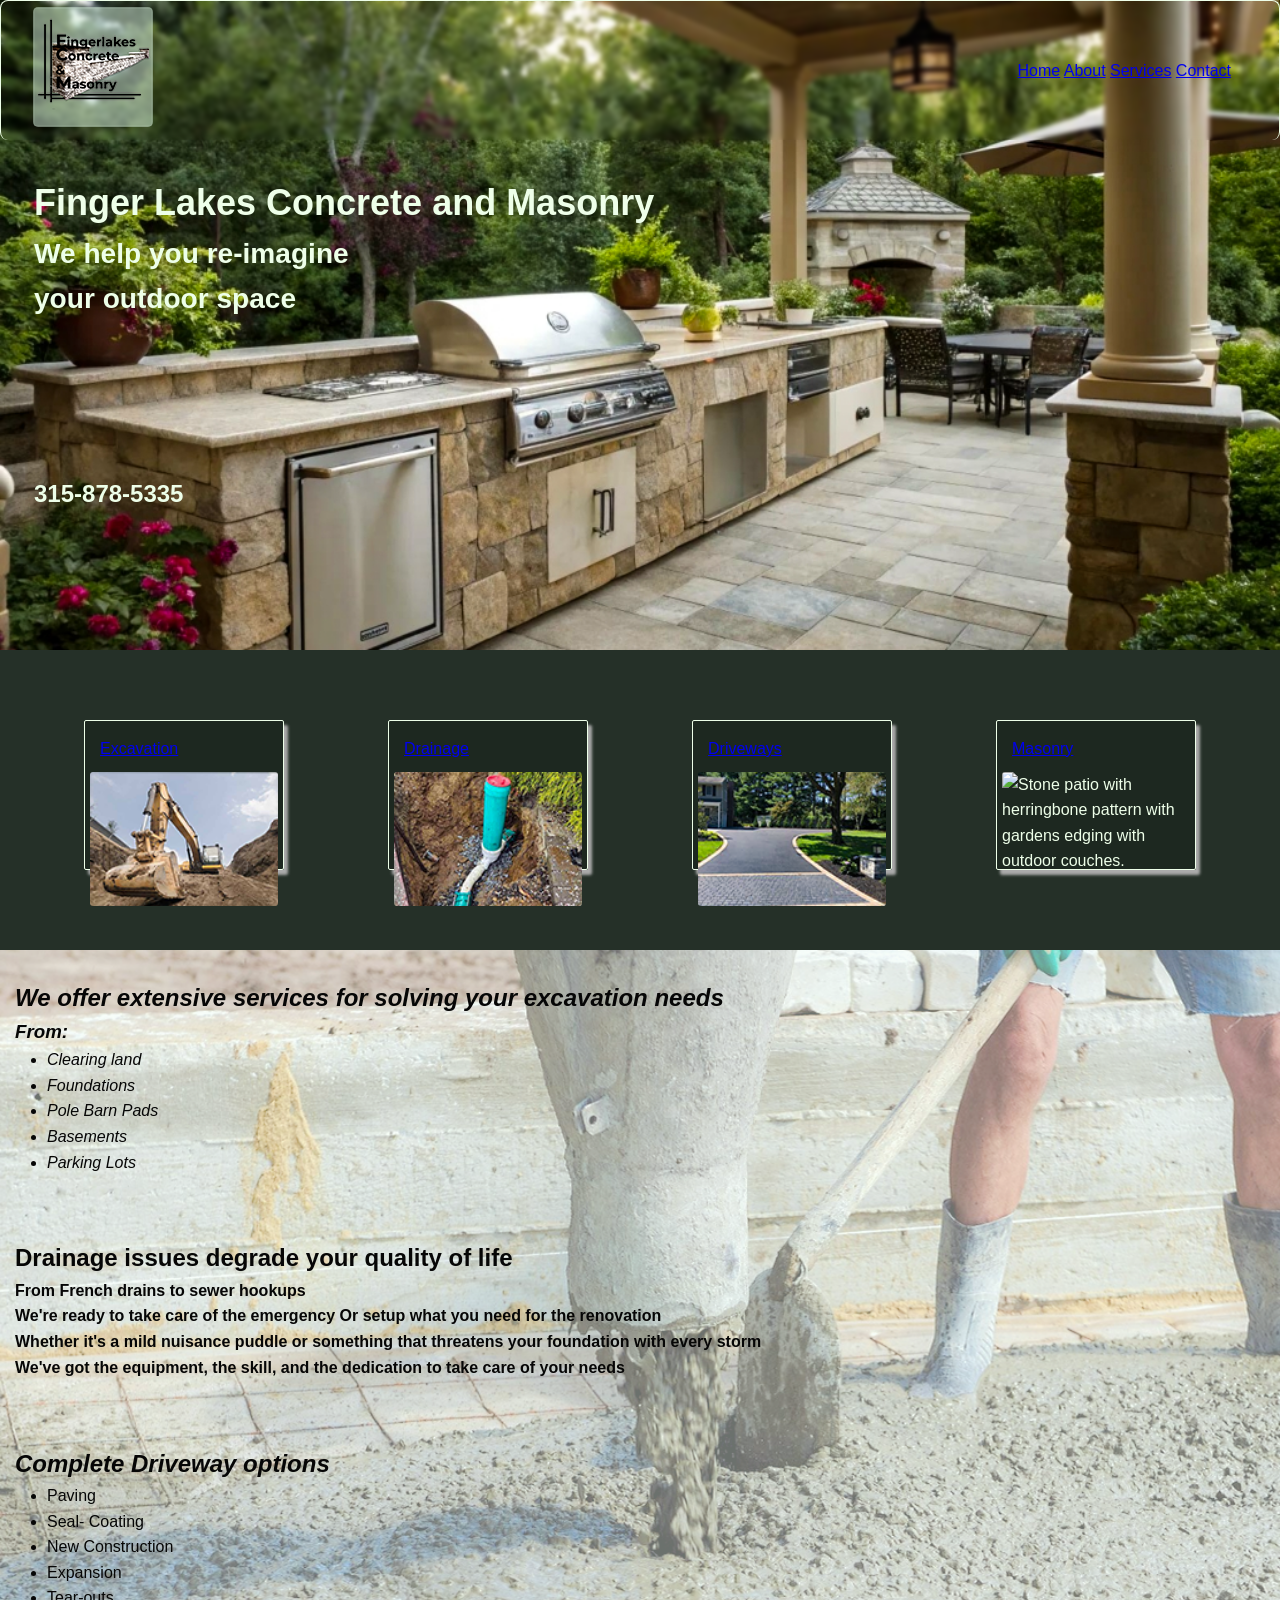
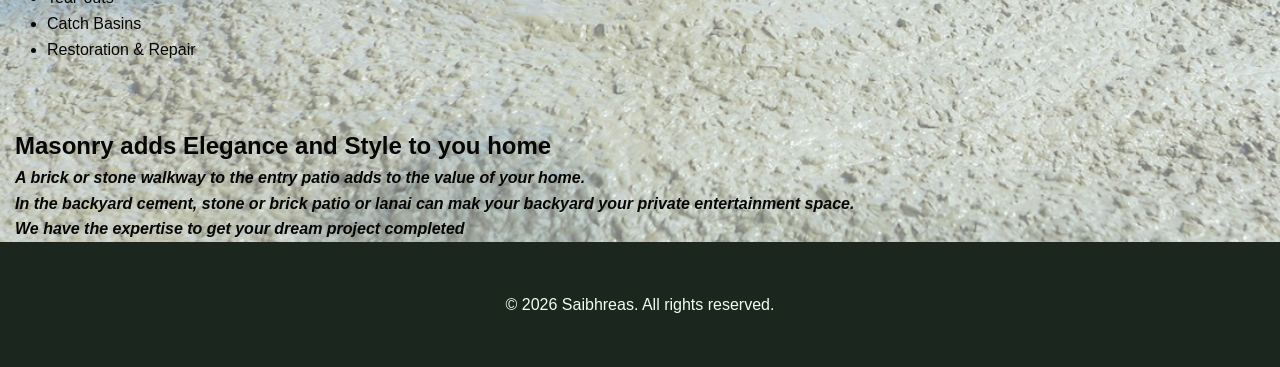
==== index.html @ 10416097 "cleaned up img folder hoping this cures missing masonry .png in mobile" ====
<!DOCTYPE html>
<html lang="en">
<head>
  <meta charset="UTF-8">
  <meta name="viewport" content="width=device-width, initial-scale=1.0">
  <link rel="stylesheet" href="assets/css/style.css">
  <title>Finger Lakes Concrete and Masonry: excavation and sewer hookup specialist </title>
</head>
<body>

  <main>
    
    <!-- Header section -->
    <header class="header-container">
      <div class="logo">
        <img src="./assets/img/SmWallLogo1GrnTrns1.png" alt="Finger Lakes Concrete & Masonry 315-878-5335">
      </div>
      <nav class="nav-menu">
        <a href="#">Home</a></li>
        <a href="#">About</a></li>
        <a href="#">Services</a></li>
        <a href="#">Contact</a></li>
      </nav>
    </header> 
    <!---- End Header -->
    <div class="salePitch"> 
      <h2>Finger Lakes Concrete and Masonry</h2>
      <h3>We help you re-imagine</h3>
      <h3>your outdoor space</h3>
      <br><br><br><br>
      <h4>315-878-5335</h4>
    </div>
  </main>

  <section class="services" >  
    <!-- Product   Cards -->
    <div class="products">
      <section class="card" >
        <header><a href="#excavation" class="scroll-link">Excavation</a></header>
        <img src="./assets/img/Excav2Card1.png" alt="Front end loader on a incline digging a driveway" />

      </section>
      <section class="card" >
        <header><a href="#drainage" class="scroll-link">Drainage</a></header>
        <img 
          src="./assets/img/DrainCleanout.png" alt="residential septic drain exposed for cleaning"
        />

      </section>
      <section class="card" >
        <header>
         <a href="#driveways"  class="scroll-link">Driveways</a>
        </header>
        <img
           src="./assets/img/drivway1.png"
           alt="Long residential driveway with stone entrance followed by blacktop as it approaches the house with cement edging."
        />

      </section>
      <section class="card" >
        <header><a href="#masonry" class="scroll-link">Masonry</a></header>
        <img
          src="./assets/img/masonry1.png"
          alt="Stone patio with herringbone pattern with gardens edging with outdoor couches."
        />
   
      </section>
    </div>
      <!-- Sidebar 
      <aside>
        <h4>Call </h4>
        <h4>315-555-1212</h4>
        <h4>We'll Answer</h4>
      </aside> -->
  </section>

  <section class="second-hero"> 
    <div class="scnd-containers" id="excavation">
      <h2> <i>We offer extensive services for solving your excavation needs</i></h2>
      <h3><i>From:</i></h3>
      <ul>
        <li><i>Clearing land</i></li>
        <li><i>Foundations</i></li>
        <li><i>Pole Barn Pads</i></li>
        <li><i>Basements</i></li>
        <li><i>Parking Lots</i></li>
      </ul>
      <br>
    </div>

    <div class="scnd-containers" id="drainage">
      <h2> 
        Drainage issues degrade your quality of life
      </h2>
      <h4>
        From French drains to sewer hookups <br>
        We're ready to take care of the emergency
        Or setup what you need for the renovation<br>
        Whether it's a mild nuisance puddle or something that threatens your foundation with every storm<br>

        We've got the equipment, the skill, and the dedication to take care of your needs 
      </h4>
      <br>

    </div>

    <div class="scnd-containers" id="driveways">
      <h2> <i>Complete Driveway options</i> 
      </h2>
      <ul>
        <li>Paving</li>
        <li>Seal- Coating</li>
        <li>New Construction</li>
        <li>Expansion</li>
        <li>Tear-outs</li>
        <li>Catch Basins</li>
        <li> Restoration & Repair</li>
      </ul>
      <br>
    </div>

    <div class="scnd-containers" id="masonry">
      <h2>Masonry adds Elegance and Style to you home</h2>
      <h4><i>
       A brick or stone walkway to the entry patio adds to the value of your home.  <br>  
       In the backyard cement, stone or brick patio or lanai can mak your backyard your private entertainment space.
       <br>   
      We have the expertise to get your dream project completed
       </i></h4>
    </div>
   
  </section>
<a href="#" class=""back-to -top" aria-label="Scroll to top"></a>
  <footer>
    <p>&copy; 2026 Saibhreas. All rights reserved.</p>


  </footer>

  </body>
---- assets/css/style.css ----
:root {
  --color-primary: #789c94;
  --color-primary-dark: #3d4f4b;
  --color-primary-mid: #9bc9bf;
  --color-neutral-900: #aed8c3;
  --bg-glass: rgba(255, 255, 255, 0.75);
  --color-darktext: #070a09;

  --color-secondary-dark: #98a390 --bg-greenglass: rgba(81, 94, 77, 0.25);
  --bg-greenerglass: rgba(183, 189, 168, 0.9);
}

* {
  margin: 0;
  padding: 0;
  box-sizing: border-box;
}

body {
  background-color: rgba(24, 36, 27, 0.941);
  font-family: Montserat, Arial, sans-serif;
  line-height: 1.6;
  color: rgb(238, 255, 233);
}

.header-container {
  display: flex;
  flex: 1 1;
  justify-content: space-between;
  align-items: center;

  max-height: 140px;
  border-bottom: 2px solid #060606;
  /*
  box-shadow:
    0 8px 32px 0 rgba(0, 0, 0, 0.3),
    inset 0 1px 1px rgba(255, 255, 255, 0.8);  */
  padding: 1rem 2rem;

  border-radius: 8px;
  backdrop-filter: blur(2px);
  border: 1px solid;
  border-bottom: 0;
}

.logo {
  width: 120px;
  border-radius: 5px;
}
.logo img {
  width: 120px;
  height: auto;
  border-radius: 5px;
}
.nav-menu {
  max-width: 400px;
  justify-content: left;
  align-items: center;
  gap: 2rem;

  margin-right: 1rem;
}

/* Start of main  */
main {
  background-image: url("../img/brikbyard3.png");
  .img {
    opacity: 0.7;
    width: 100%;
  }
  background-size: cover;
  background-position: center;
  background-repeat: no-repeat;
}

.salePitch {
  flex: 1;
  margin: 10px;
  padding: 1.5rem;
  text-align: left;

  font-size: 1.5rem;
  height: 500px;
}
@media (max-width: 860px) {
  .salePitch h2,
  .salePitch h3,
  .salePitch br {
    font-size: 0.8em;
  }
}
@media (max-width: 400px) {
  .salePitch br {
    font-size: 0.1em;
  }
}
.services {
  width: 100%;

  flex: 5;
  padding: 10px;
  margin-bottom: 20px;
  display: flex;
  flex-wrap: wrap;
  justify-content: space-evenly;
  align-items: flex-start;
}
.products {
  padding: 10px;
}
aside {
  flex: 1;
  max-width: 100px;
  background-color: rgba(24, 36, 27, 0.5);
  padding-right: 15px;
  text-align: left;
}
.second-hero {
  color: rgb(6, 6, 6);
  max-width: 100%;
  min-height: 400px;

  display: flex;
  flex-direction: row;
  flex-wrap: wrap; /*allows children to wrap to next line*/
  gap: 10px;

  padding-left: 15px;
  text-align: left;

  background-image: url("../img/CementPouring1.png");
  background-position: center;

  background-size: cover;
  background-repeat: no-repeat;
  height: auto;
}

.scnd-containers {
  flex: 0 0 100%;

  flex-direction: row;
  flex-wrap: wrap;
  margin-top: 1.8rem;
  margin: ;argin-left:1.8rem;
  ul {
    padding-left: 2rem;
  }
  @media (max-width: 768px) {
    .second-hero {
      flex-direction: column;
    }
  }
  #excavation,
  #drainage,
  #driveways,
  #masonry {
    margin-top: 1.5 rem;
    padding-left: 4rem;
    width: 10%;
    display: left;
    align-items: center;
  }
 
}


footer {
  width: 100%;
  bottom: 0;
  padding: 50px;
  text-align: center;
  background-color: rgba(24, 36, 27, 0.7);

  margin-top: auto;
}

.products {
  flex: 5;

  padding: 10px;
  display: flex;
  flex-wrap: wrap;
  justify-content: space-evenly;
  align-items: flex-start;
}

/* Added rotation, box-shadow, */
.card {
  max-width: 200px;
  max-height: 150px;
  background-color: rgba(24, 36, 27, 0.6);
  border-style: solid;
  border-width: 1px;
  border-radius: 2px;
  padding: 5px;
  flex: 0 0.5 200px;
transition: transform 0.2s ease, box-shadow 0.2s ease;
  box-shadow: 4px 5px 3px #aaaaaa;
  margin: 40px;
}

/* Added border-radius to match the card */
.card header {
  border-radius: 15px 15px 0px 0px;
  padding: 10px;
}
.card:hover{
  transform:translateX(-8px);
}

.card p {
  text-align: center;
}

.card img {
  width: 100%;
  border-radius: 3px;
}

@media screen and (max-width: 768px) {
  main,
  nav {
    flex-direction: column;
  }
}
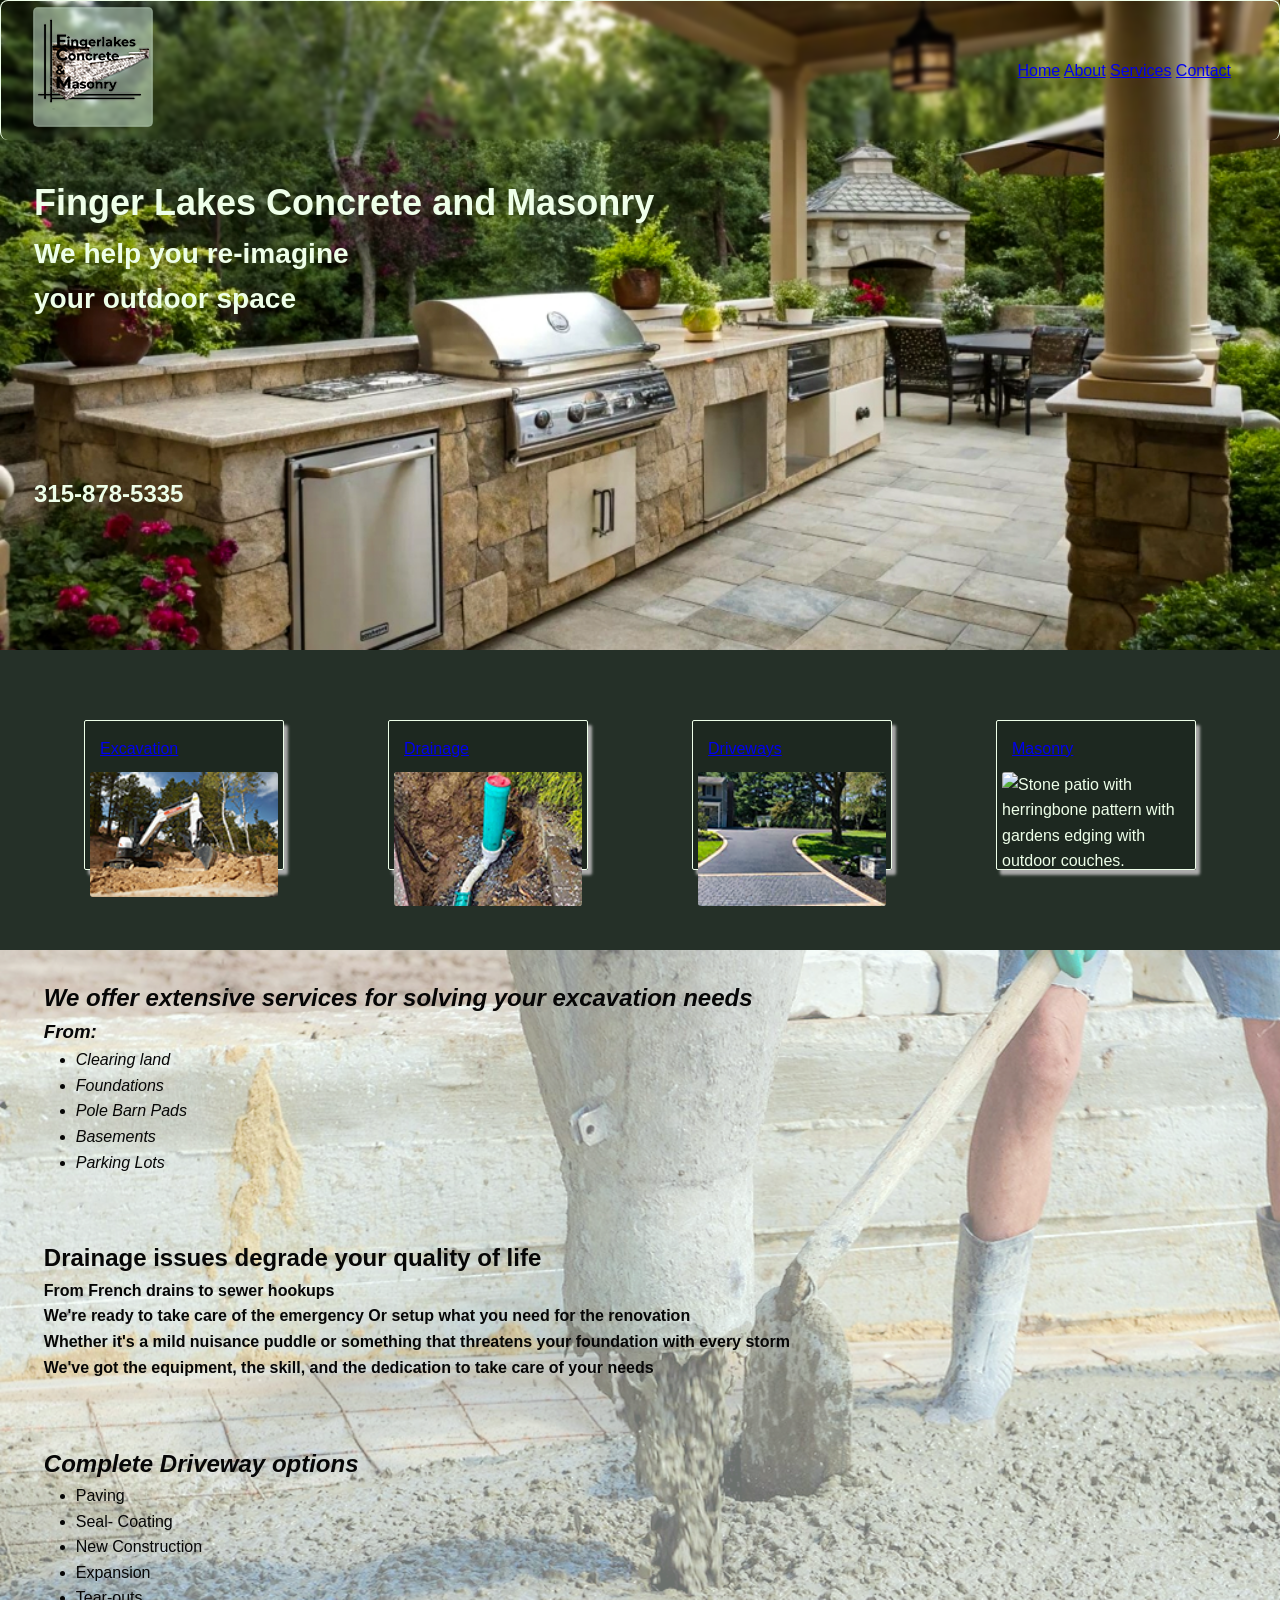
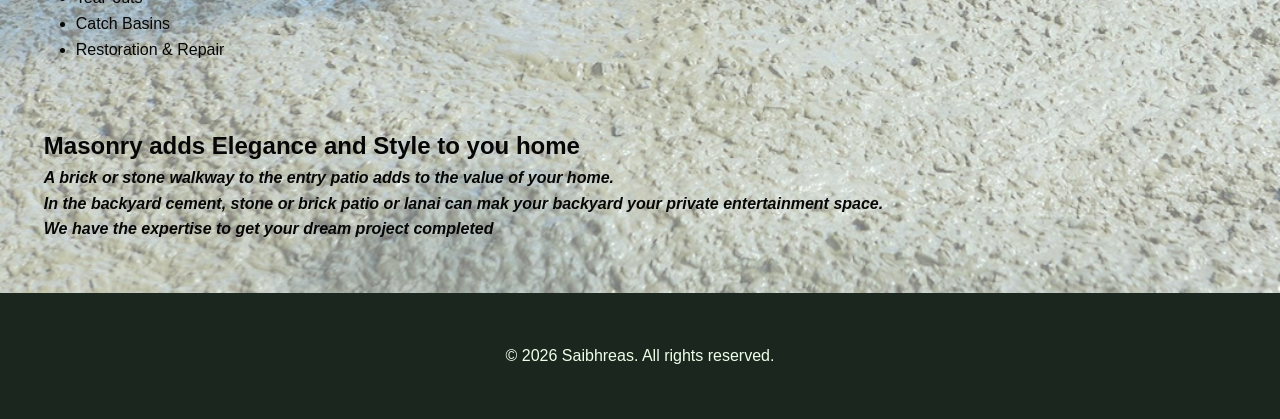
==== commit 78c70b04: "pictue change" ====
--- a/index.html
+++ b/index.html
@@ -37,7 +37,7 @@
     <div class="products">
       <section class="card" >
         <header><a href="#excavation" class="scroll-link">Excavation</a></header>
-        <img src="./assets/img/Excav2Card1.png" alt="Front end loader on a incline digging a driveway" />
+        <img src="./assets/img/ExcavBob2.png" alt="Front end loader on a incline digging a driveway" />
 
       </section>
       <section class="card" >
@@ -126,7 +126,7 @@
        In the backyard cement, stone or brick patio or lanai can mak your backyard your private entertainment space.
        <br>   
       We have the expertise to get your dream project completed
-       </i></h4>
+       </i></h4><br><br>
     </div>
    
   </section>
--- a/assets/css/style.css
+++ b/assets/css/style.css
@@ -142,7 +142,7 @@
   flex-direction: row;
   flex-wrap: wrap;
   margin-top: 1.8rem;
-  margin: ;argin-left:1.8rem;
+  margin-left:1.8rem;
   ul {
     padding-left: 2rem;
   }
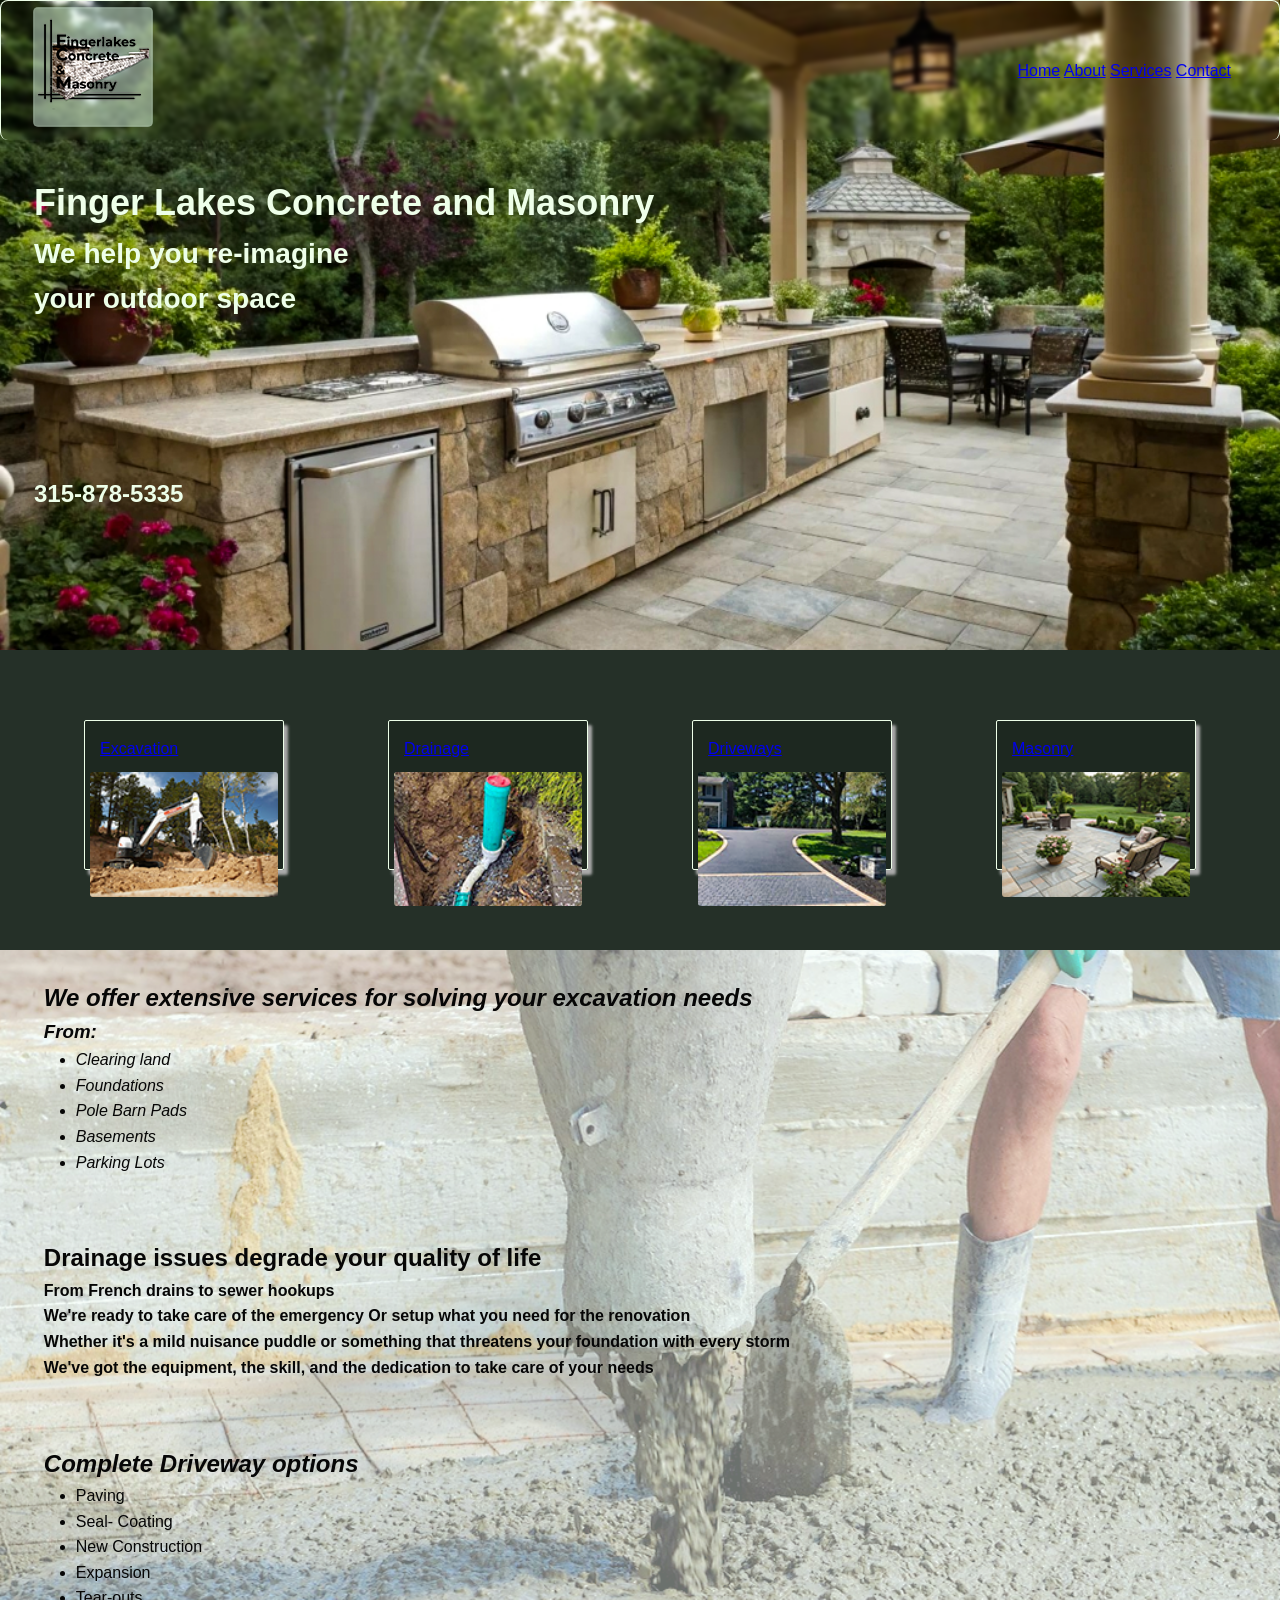
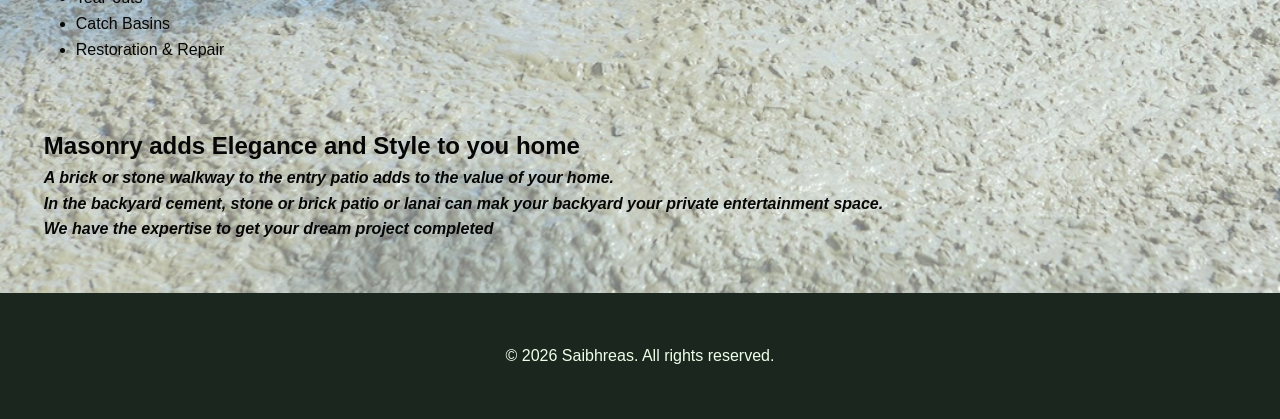
==== commit 158ca0a7: "images" ====
--- a/index.html
+++ b/index.html
@@ -60,7 +60,7 @@
       <section class="card" >
         <header><a href="#masonry" class="scroll-link">Masonry</a></header>
         <img
-          src="./assets/img/masonry1.png"
+          src="./assets/img/Masonry1.png"
           alt="Stone patio with herringbone pattern with gardens edging with outdoor couches."
         />
    
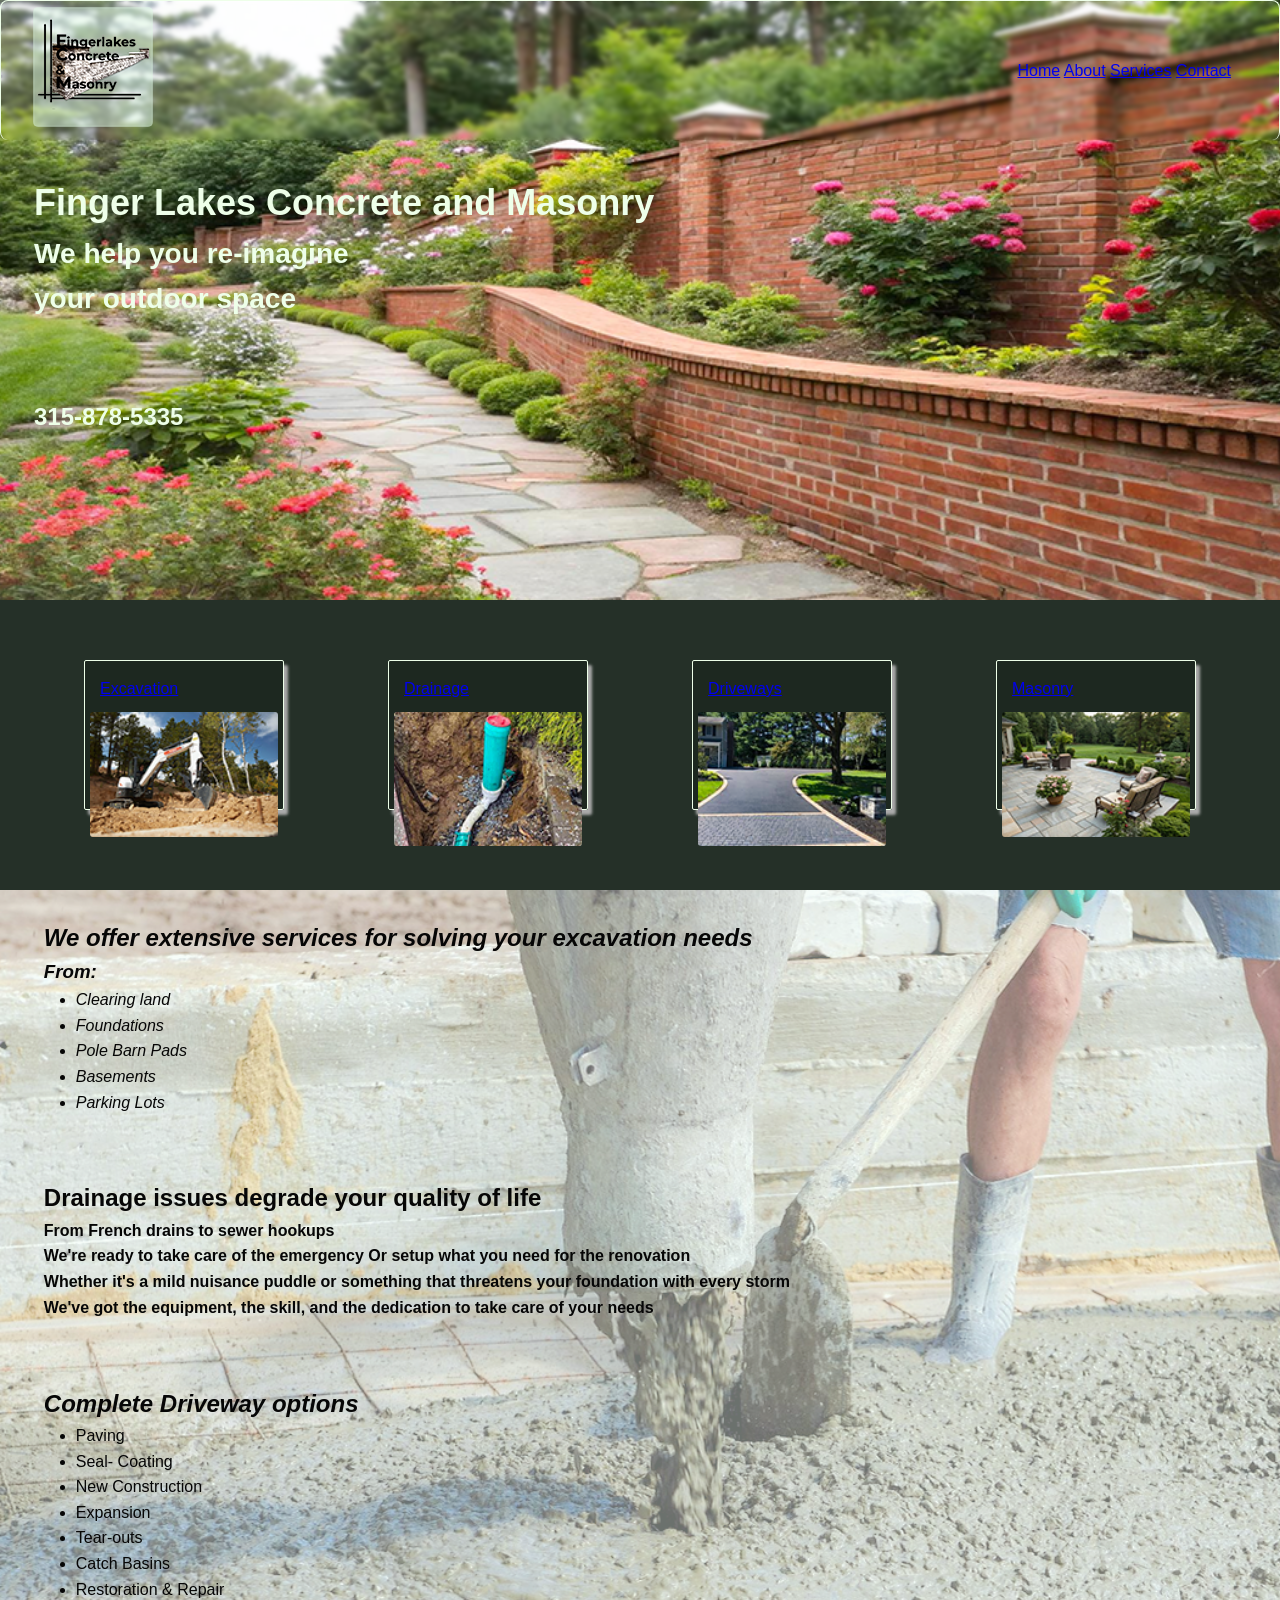
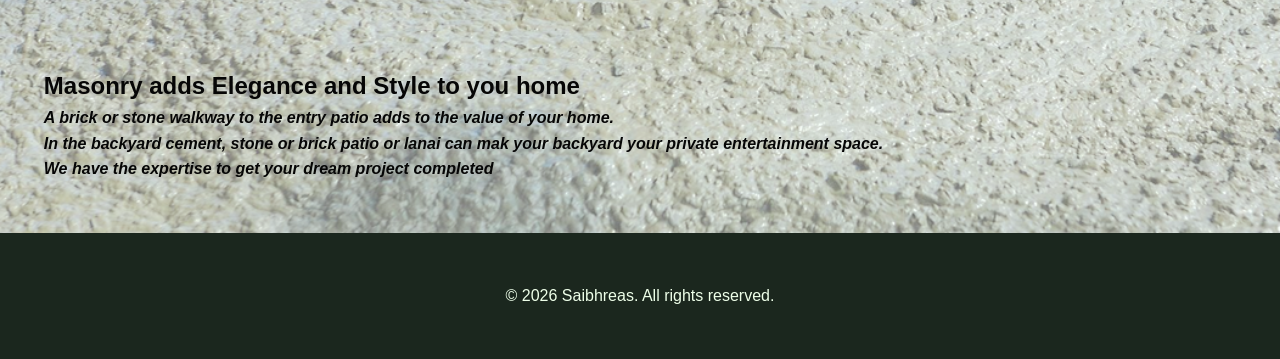
==== commit e903653b: "added about w/ new header image, brick walkway" ====
--- a/index.html
+++ b/index.html
@@ -16,8 +16,8 @@
         <img src="./assets/img/SmWallLogo1GrnTrns1.png" alt="Finger Lakes Concrete & Masonry 315-878-5335">
       </div>
       <nav class="nav-menu">
-        <a href="#">Home</a></li>
-        <a href="#">About</a></li>
+        <a href="./index.html">Home</a></li>
+        <a href="./assets/about.html">About</a></li>
         <a href="#">Services</a></li>
         <a href="#">Contact</a></li>
       </nav>
@@ -27,7 +27,7 @@
       <h2>Finger Lakes Concrete and Masonry</h2>
       <h3>We help you re-imagine</h3>
       <h3>your outdoor space</h3>
-      <br><br><br><br>
+      <br><br>
       <h4>315-878-5335</h4>
     </div>
   </main>
--- a/assets/css/style.css
+++ b/assets/css/style.css
@@ -63,7 +63,7 @@
 
 /* Start of main  */
 main {
-  background-image: url("../img/brikbyard3.png");
+  background-image: url("../img/NewNav2400.png");
   .img {
     opacity: 0.7;
     width: 100%;
@@ -71,6 +71,7 @@
   background-size: cover;
   background-position: center;
   background-repeat: no-repeat;
+  max-height: 600px;
 }
 
 .salePitch {
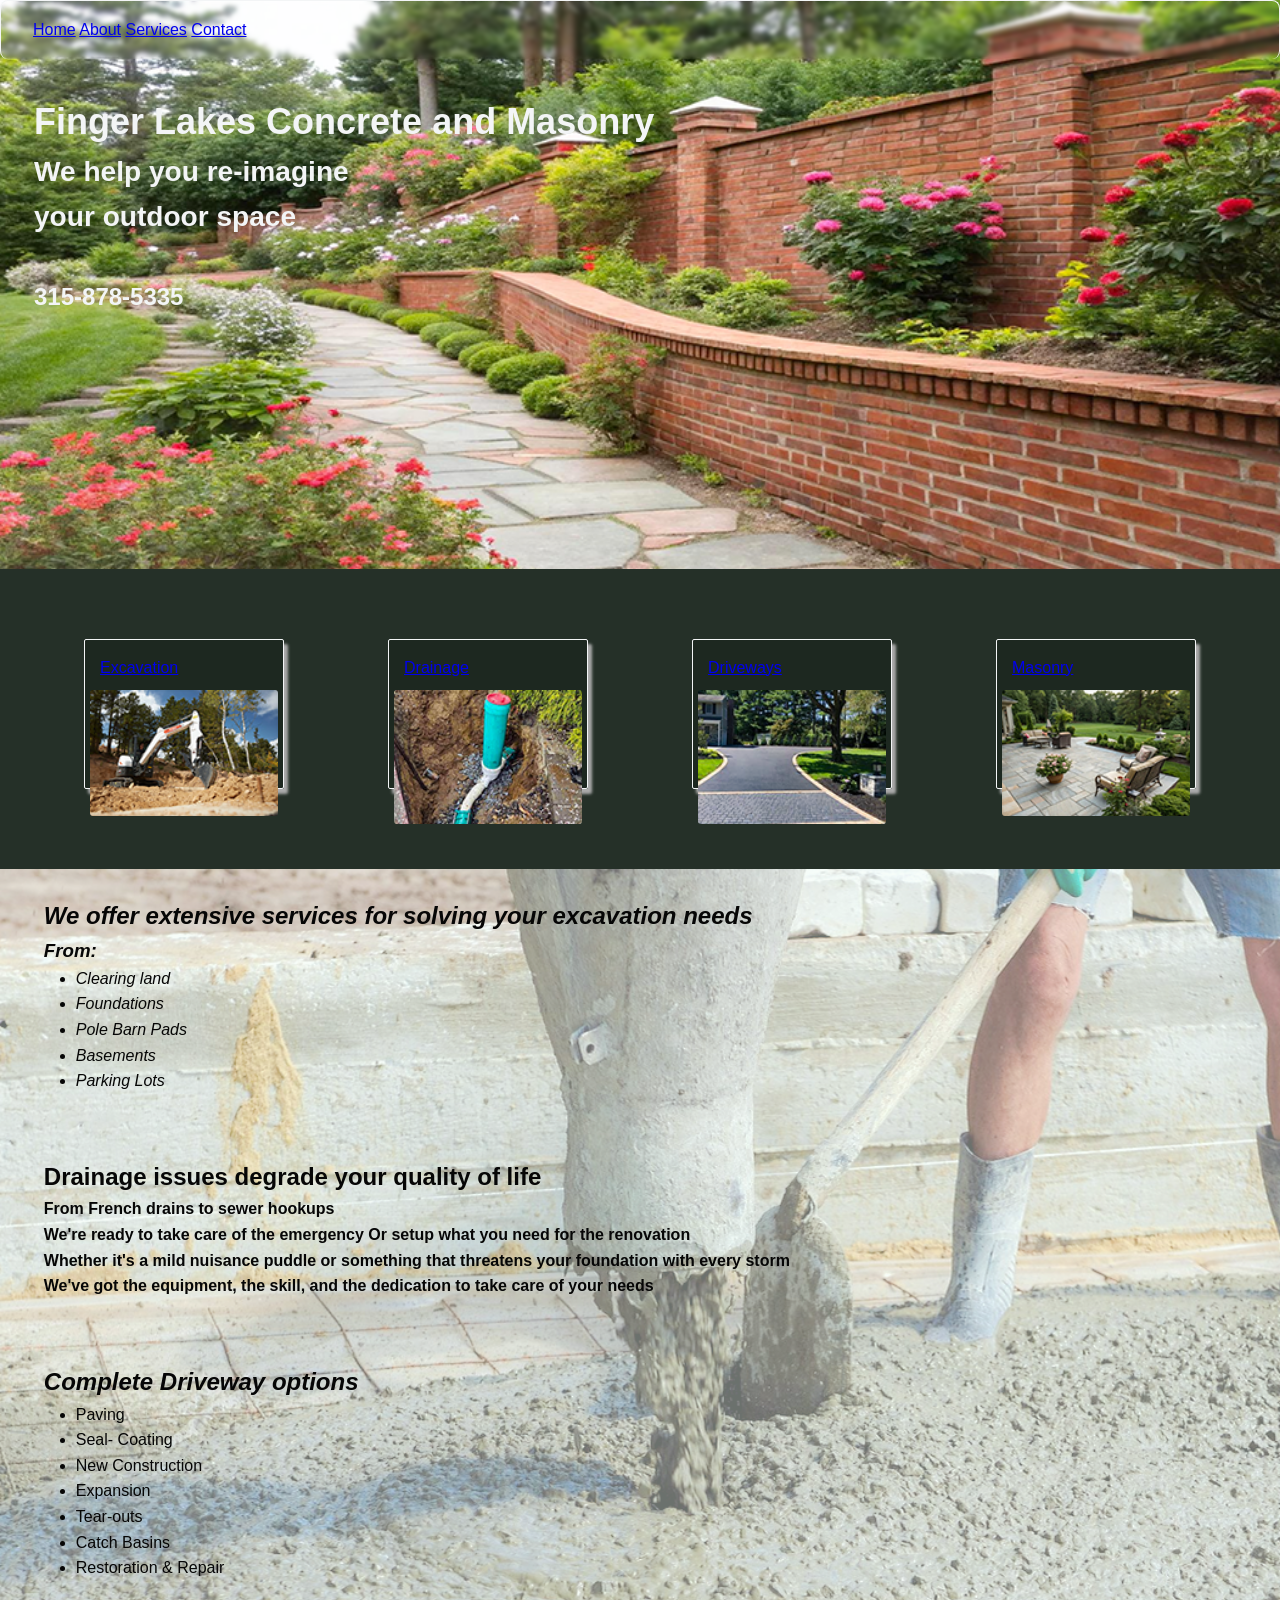
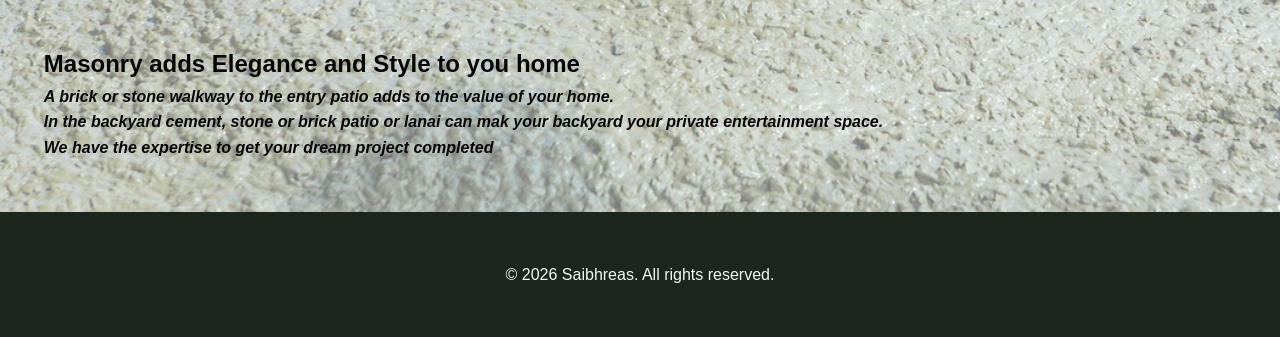
==== commit 8cf6eb4b: "images &logo changes" ====
--- a/index.html
+++ b/index.html
@@ -12,9 +12,9 @@
     
     <!-- Header section -->
     <header class="header-container">
-      <div class="logo">
-        <img src="./assets/img/SmWallLogo1GrnTrns1.png" alt="Finger Lakes Concrete & Masonry 315-878-5335">
-      </div>
+      <!--<div class="logo">
+        <img src="./assets/img/29SepLogoWhite!.png" alt="Finger Lakes Concrete & Masonry 315-878-5335">
+      </div>  -->
       <nav class="nav-menu">
         <a href="./index.html">Home</a></li>
         <a href="./assets/about.html">About</a></li>
@@ -27,7 +27,7 @@
       <h2>Finger Lakes Concrete and Masonry</h2>
       <h3>We help you re-imagine</h3>
       <h3>your outdoor space</h3>
-      <br><br>
+      <br>
       <h4>315-878-5335</h4>
     </div>
   </main>
--- a/assets/css/style.css
+++ b/assets/css/style.css
@@ -20,7 +20,8 @@
   background-color: rgba(24, 36, 27, 0.941);
   font-family: Montserat, Arial, sans-serif;
   line-height: 1.6;
-  color: rgb(238, 255, 233);
+  /*color: rgb(238, 255, 233);*/
+  color: #f3f5f6;
 }
 
 .header-container {
@@ -46,15 +47,17 @@
 .logo {
   width: 120px;
   border-radius: 5px;
-}
+
+}
+/*
 .logo img {
   width: 120px;
   height: auto;
   border-radius: 5px;
-}
+}*/
 .nav-menu {
   max-width: 400px;
-  justify-content: left;
+  justify-content: right;
   align-items: center;
   gap: 2rem;
 
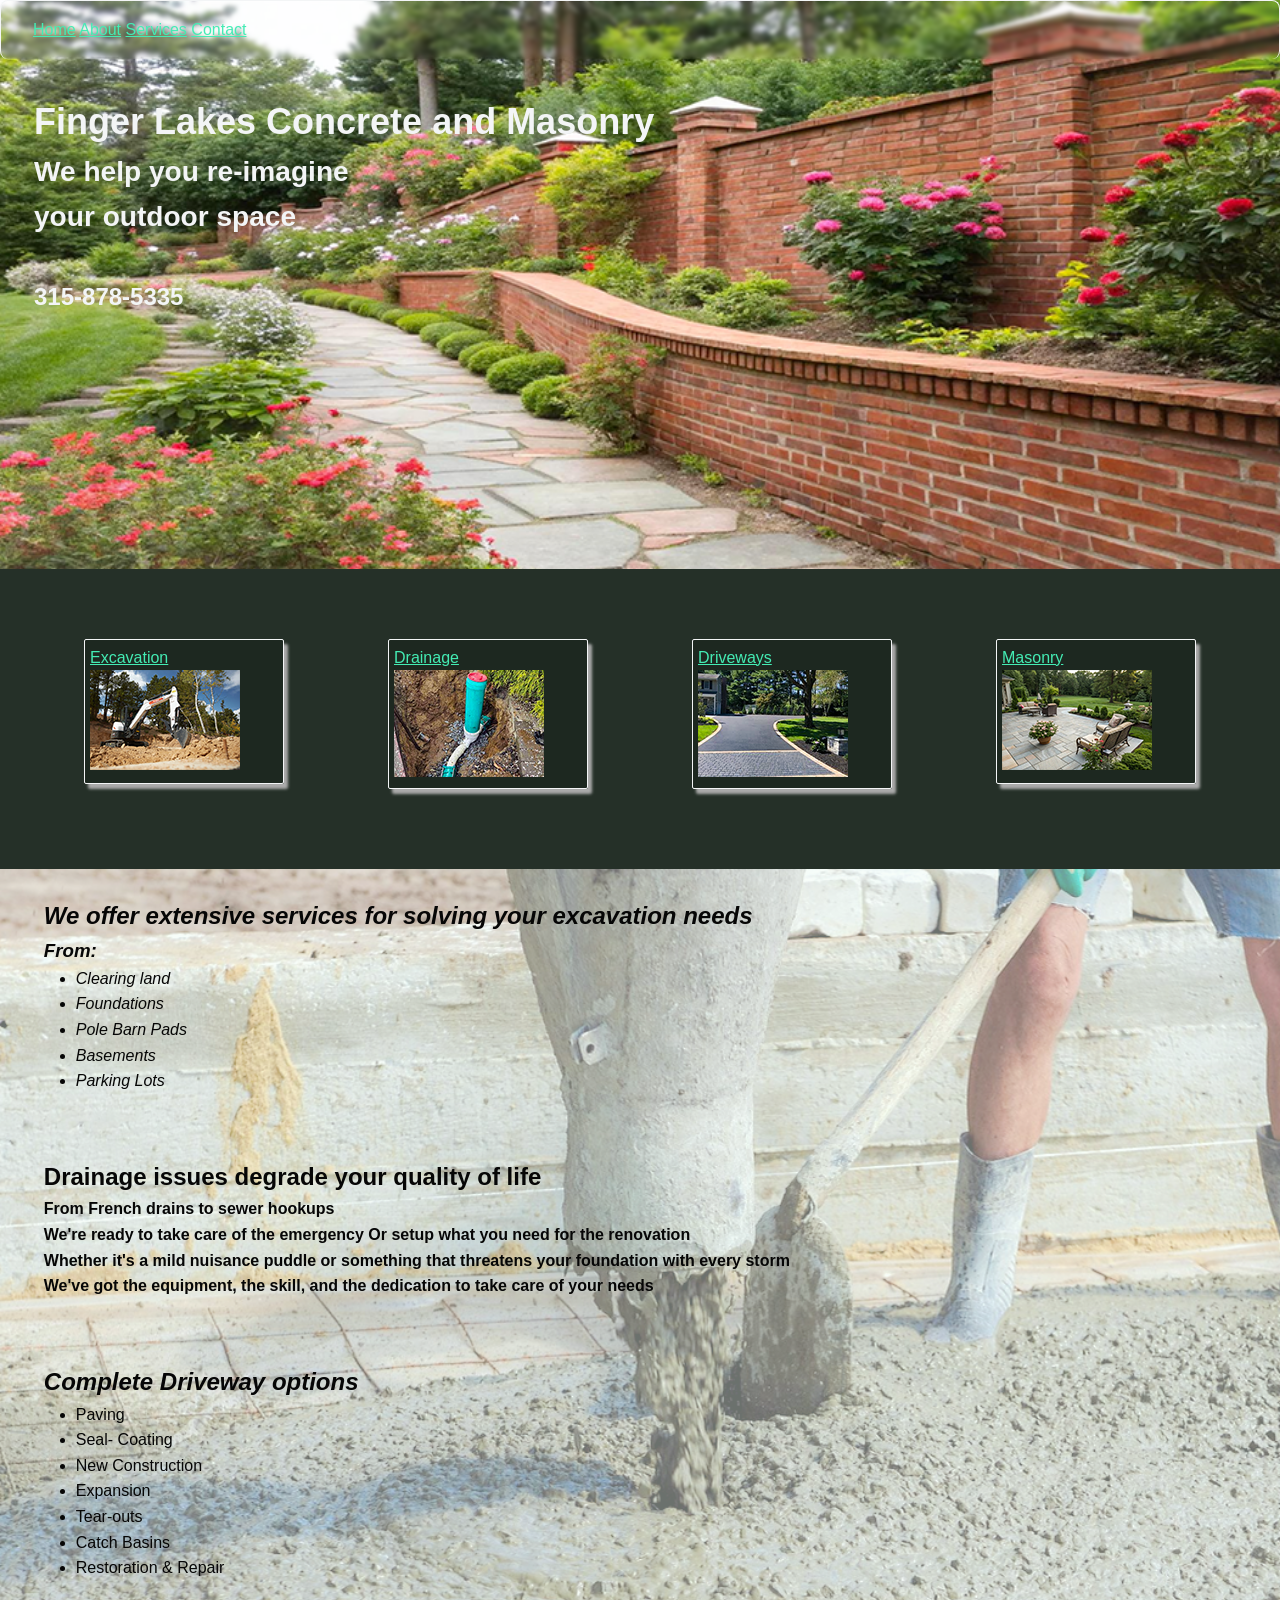
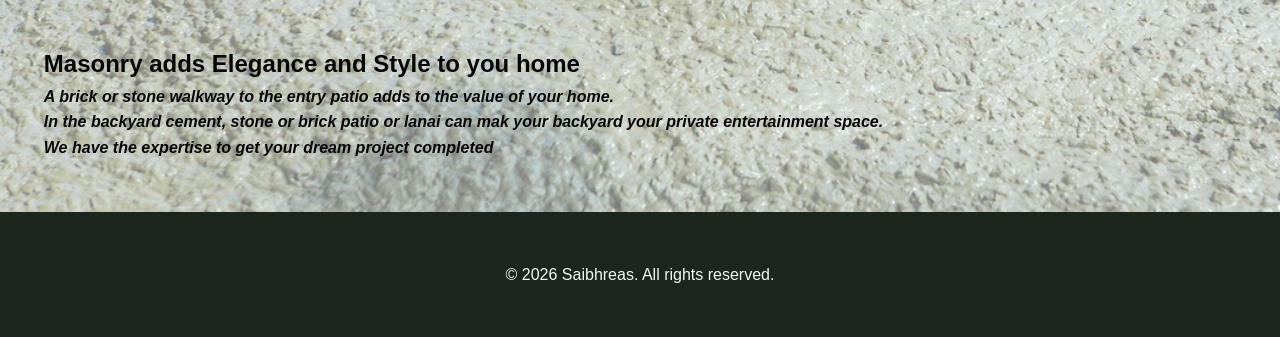
==== commit fe642957: "builidn about page to use as letter to steve" ====
--- a/index.html
+++ b/index.html
@@ -35,19 +35,19 @@
   <section class="services" >  
     <!-- Product   Cards -->
     <div class="products">
-      <section class="card" >
+      <section class="card1" >
         <header><a href="#excavation" class="scroll-link">Excavation</a></header>
         <img src="./assets/img/ExcavBob2.png" alt="Front end loader on a incline digging a driveway" />
 
       </section>
-      <section class="card" >
+      <section class="card1" >
         <header><a href="#drainage" class="scroll-link">Drainage</a></header>
         <img 
           src="./assets/img/DrainCleanout.png" alt="residential septic drain exposed for cleaning"
         />
 
       </section>
-      <section class="card" >
+      <section class="card1" >
         <header>
          <a href="#driveways"  class="scroll-link">Driveways</a>
         </header>
@@ -57,7 +57,7 @@
         />
 
       </section>
-      <section class="card" >
+      <section class="card1" >
         <header><a href="#masonry" class="scroll-link">Masonry</a></header>
         <img
           src="./assets/img/Masonry1.png"
--- a/assets/css/style.css
+++ b/assets/css/style.css
@@ -42,6 +42,9 @@
   backdrop-filter: blur(2px);
   border: 1px solid;
   border-bottom: 0;
+  a {
+    color: #44ecb4
+  }
 }
 
 .logo {
@@ -108,6 +111,9 @@
   flex-wrap: wrap;
   justify-content: space-evenly;
   align-items: flex-start;
+    a {
+    color: #44ecb4
+  }
 }
 .products {
   padding: 10px;
@@ -141,6 +147,7 @@
 }
 
 .scnd-containers {
+  
   flex: 0 0 100%;
 
   flex-direction: row;
@@ -161,14 +168,67 @@
   #masonry {
     margin-top: 1.5 rem;
     padding-left: 4rem;
-    width: 10%;
+    max-width: 25%;
     display: left;
     align-items: center;
   }
  
 }
-
-
+/* take from w3 -- Images for cards should be 400 x 350 */
+.column {
+  float: left;
+  width: 33.3%;
+  margin-bottom: 16px;
+  padding: 0 8px;
+}
+
+.card {
+  box-shadow: 0 4px 8px 0 rgba(0, 0, 0, 0.2);
+  margin: 8px;
+}
+
+.about-section {
+  padding: 50px;
+  text-align: center;
+  background-color: #062624;
+  color: white;
+}
+.container {
+  padding: 0 16px;
+}
+
+.container::after, .row::after {
+  content: "";
+  clear: both;
+  display: table;
+}
+
+.title {
+  color: grey;
+}
+
+.button {
+  border: none;
+  outline: 0;
+  display: inline-block;
+  padding: 8px;
+  color: white;
+  background-color: #000;
+  text-align: center;
+  cursor: pointer;
+  width: 100%;
+}
+
+.button:hover {
+  background-color: #555;
+}
+
+@media screen and (max-width: 650px) {
+  .column {
+    width: 100%;
+    display: block;
+  }
+}
 footer {
   width: 100%;
   bottom: 0;
@@ -190,7 +250,7 @@
 }
 
 /* Added rotation, box-shadow, */
-.card {
+.card1 {
   max-width: 200px;
   max-height: 150px;
   background-color: rgba(24, 36, 27, 0.6);
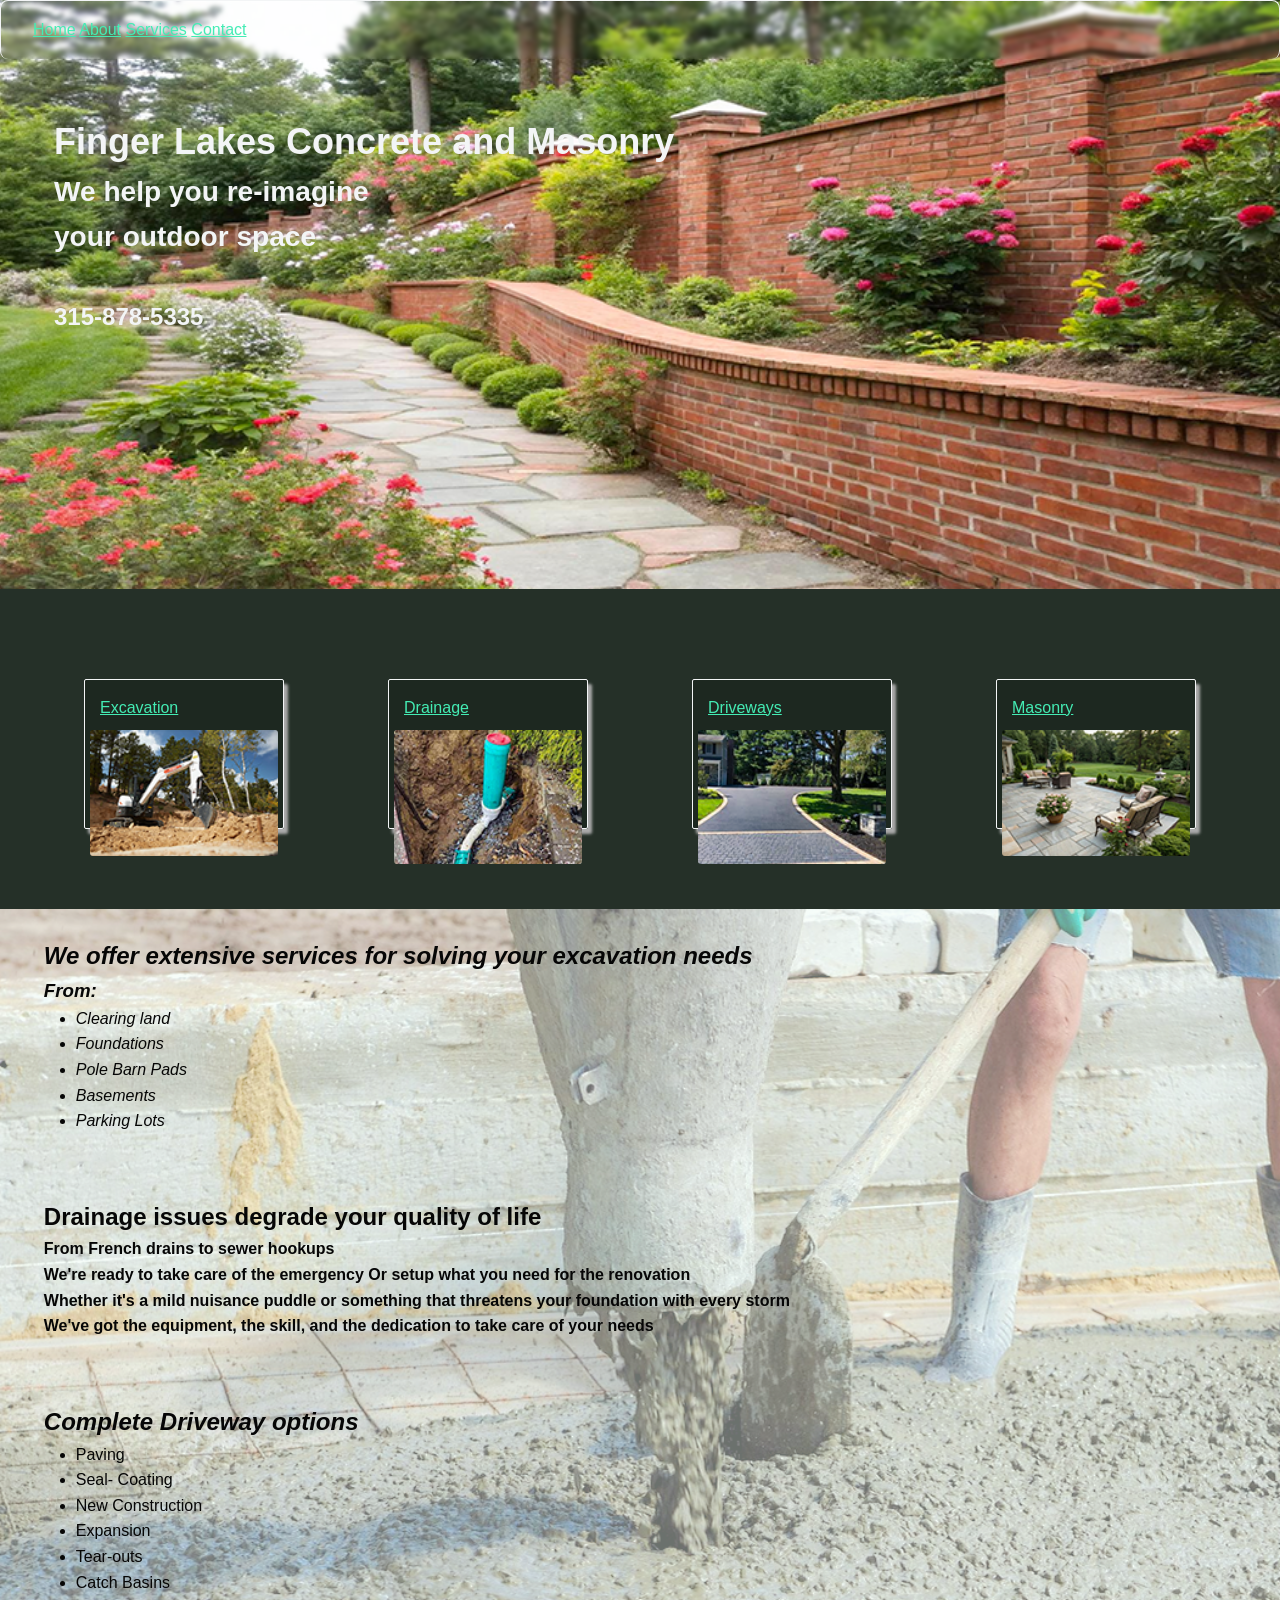
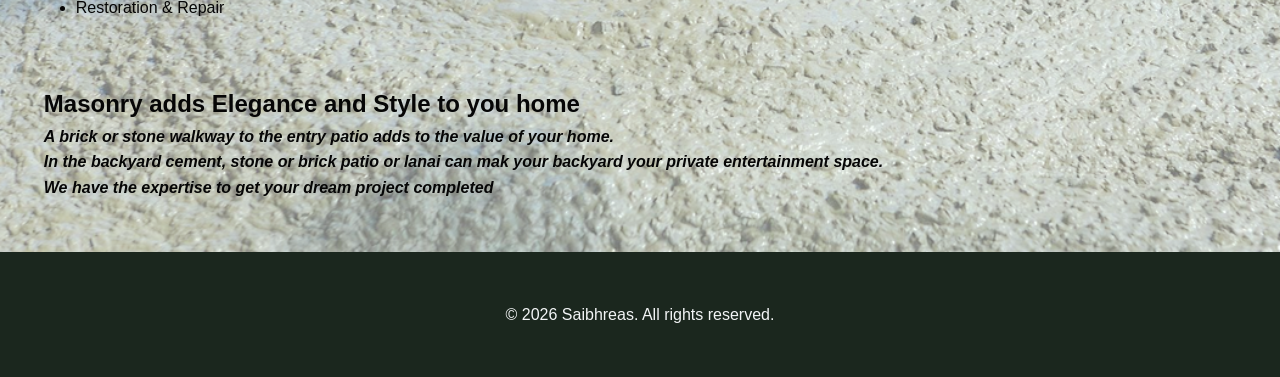
==== commit e1420e8d: "fixed card duplication errors" ====
--- a/index.html
+++ b/index.html
@@ -8,7 +8,7 @@
 </head>
 <body>
 
-  <main>
+  <main class="home-page">
     
     <!-- Header section -->
     <header class="header-container">
--- a/assets/css/style.css
+++ b/assets/css/style.css
@@ -30,7 +30,7 @@
   justify-content: space-between;
   align-items: center;
 
-  max-height: 140px;
+  max-height: 120px;
   border-bottom: 2px solid #060606;
   /*
   box-shadow:
@@ -62,7 +62,7 @@
   max-width: 400px;
   justify-content: right;
   align-items: center;
-  gap: 2rem;
+  gap: 2.5rem;
 
   margin-right: 1rem;
 }
@@ -82,7 +82,7 @@
 
 .salePitch {
   flex: 1;
-  margin: 10px;
+  margin: 30px;
   padding: 1.5rem;
   text-align: left;
 
@@ -117,138 +117,11 @@
 }
 .products {
   padding: 10px;
-}
-aside {
-  flex: 1;
-  max-width: 100px;
-  background-color: rgba(24, 36, 27, 0.5);
-  padding-right: 15px;
-  text-align: left;
-}
-.second-hero {
-  color: rgb(6, 6, 6);
-  max-width: 100%;
-  min-height: 400px;
-
-  display: flex;
-  flex-direction: row;
-  flex-wrap: wrap; /*allows children to wrap to next line*/
-  gap: 10px;
-
-  padding-left: 15px;
-  text-align: left;
-
-  background-image: url("../img/CementPouring1.png");
-  background-position: center;
-
-  background-size: cover;
-  background-repeat: no-repeat;
-  height: auto;
-}
-
-.scnd-containers {
-  
-  flex: 0 0 100%;
-
-  flex-direction: row;
-  flex-wrap: wrap;
-  margin-top: 1.8rem;
-  margin-left:1.8rem;
-  ul {
-    padding-left: 2rem;
-  }
-  @media (max-width: 768px) {
-    .second-hero {
-      flex-direction: column;
-    }
-  }
-  #excavation,
-  #drainage,
-  #driveways,
-  #masonry {
-    margin-top: 1.5 rem;
-    padding-left: 4rem;
-    max-width: 25%;
-    display: left;
-    align-items: center;
-  }
- 
-}
-/* take from w3 -- Images for cards should be 400 x 350 */
-.column {
-  float: left;
-  width: 33.3%;
-  margin-bottom: 16px;
-  padding: 0 8px;
-}
-
-.card {
-  box-shadow: 0 4px 8px 0 rgba(0, 0, 0, 0.2);
-  margin: 8px;
-}
-
-.about-section {
-  padding: 50px;
-  text-align: center;
-  background-color: #062624;
-  color: white;
-}
-.container {
-  padding: 0 16px;
-}
-
-.container::after, .row::after {
-  content: "";
-  clear: both;
-  display: table;
-}
-
-.title {
-  color: grey;
-}
-
-.button {
-  border: none;
-  outline: 0;
-  display: inline-block;
-  padding: 8px;
-  color: white;
-  background-color: #000;
-  text-align: center;
-  cursor: pointer;
-  width: 100%;
-}
-
-.button:hover {
-  background-color: #555;
-}
-
-@media screen and (max-width: 650px) {
-  .column {
-    width: 100%;
-    display: block;
-  }
-}
-footer {
-  width: 100%;
-  bottom: 0;
-  padding: 50px;
-  text-align: center;
-  background-color: rgba(24, 36, 27, 0.7);
-
-  margin-top: auto;
-}
-
-.products {
-  flex: 5;
-
-  padding: 10px;
-  display: flex;
+  display:flex;
   flex-wrap: wrap;
   justify-content: space-evenly;
   align-items: flex-start;
 }
-
 /* Added rotation, box-shadow, */
 .card1 {
   max-width: 200px;
@@ -265,19 +138,19 @@
 }
 
 /* Added border-radius to match the card */
-.card header {
+.card1 header {
   border-radius: 15px 15px 0px 0px;
   padding: 10px;
 }
-.card:hover{
+.card1:hover{
   transform:translateX(-8px);
 }
 
-.card p {
-  text-align: center;
-}
-
-.card img {
+.card1 p {
+  text-align: center;
+}
+
+.card1 img {
   width: 100%;
   border-radius: 3px;
 }
@@ -288,3 +161,160 @@
     flex-direction: column;
   }
 }
+aside {
+  flex: 1;
+  max-width: 100px;
+  background-color: rgba(24, 36, 27, 0.5);
+  padding-right: 15px;
+  text-align: left;
+}
+.second-hero {
+  color: rgb(6, 6, 6);
+  max-width: 100%;
+  min-height: 400px;
+
+  display: flex;
+  flex-direction: row;
+  flex-wrap: wrap; /*allows children to wrap to next line*/
+  gap: 10px;
+
+  padding-left: 15px;
+  text-align: left;
+
+  background-image: url("../img/CementPouring1.png");
+  background-position: center;
+
+  background-size: cover;
+  background-repeat: no-repeat;
+  height: auto;
+}
+
+.scnd-containers {
+  
+  flex: 0 0 100%;
+
+  flex-direction: row;
+  flex-wrap: wrap;
+  margin-top: 1.8rem;
+  margin-left:1.8rem;
+  ul {
+    padding-left: 2rem;
+  }
+  @media (max-width: 768px) {
+    .second-hero {
+      flex-direction: column;
+    }
+  }
+  #excavation,
+  #drainage,
+  #driveways,
+  #masonry {
+    margin-top: 1.5 rem;
+    padding-left: 4rem;
+    max-width: 25%;
+    display: left;
+    align-items: center;
+  }
+ 
+}
+/* take from w3 -- Images for cards should be 400 x 350 */
+.column {
+  float: left;
+  width: 33.3%;
+  margin-bottom: 16px;
+  padding: 0 8px;
+}
+
+.card2 {
+  box-shadow: 0 4px 8px 0 rgba(0, 0, 0, 0.2);
+  margin: 8px;
+}
+
+.about-section {
+  padding: 50px;
+  text-align: center;
+  background-color: #062624;
+  color: white;
+}
+.container {
+  padding: 0 16px;
+}
+
+.container::after, .row::after {
+  content: "";
+  clear: both;
+  display: table;
+}
+
+.title {
+  color: grey;
+}
+
+.button {
+  border: none;
+  outline: 0;
+  display: inline-block;
+  padding: 8px;
+  color: white;
+  background-color: #000;
+  text-align: center;
+  cursor: pointer;
+  width: 100%;
+}
+
+.button:hover {
+  background-color: #555;
+}
+
+@media screen and (max-width: 650px) {
+  .column {
+    width: 100%;
+    display: block;
+  }
+}
+footer {
+  width: 100%;
+  bottom: 0;
+  padding: 50px;
+  text-align: center;
+  background-color: rgba(24, 36, 27, 0.7);
+
+  margin-top: auto;
+}
+
+.products {
+  flex: 5;
+
+  padding: 10px;
+  display: flex;
+  flex-wrap: wrap;
+  justify-content: space-evenly;
+  align-items: flex-start;
+}
+
+
+
+/* Added border-radius to match the card */
+.card2 header {
+  border-radius: 15px 15px 0px 0px;
+  padding: 10px;
+}
+.card2:hover{
+  transform:translateX(-8px);
+}
+
+.card2   p {
+  text-align: center;
+}
+
+.card2 img {
+  width: 100%;
+  border-radius: 3px;
+}
+
+@media screen and (max-width: 768px) {
+  main,
+  nav {
+    flex-direction: column;
+  }
+}
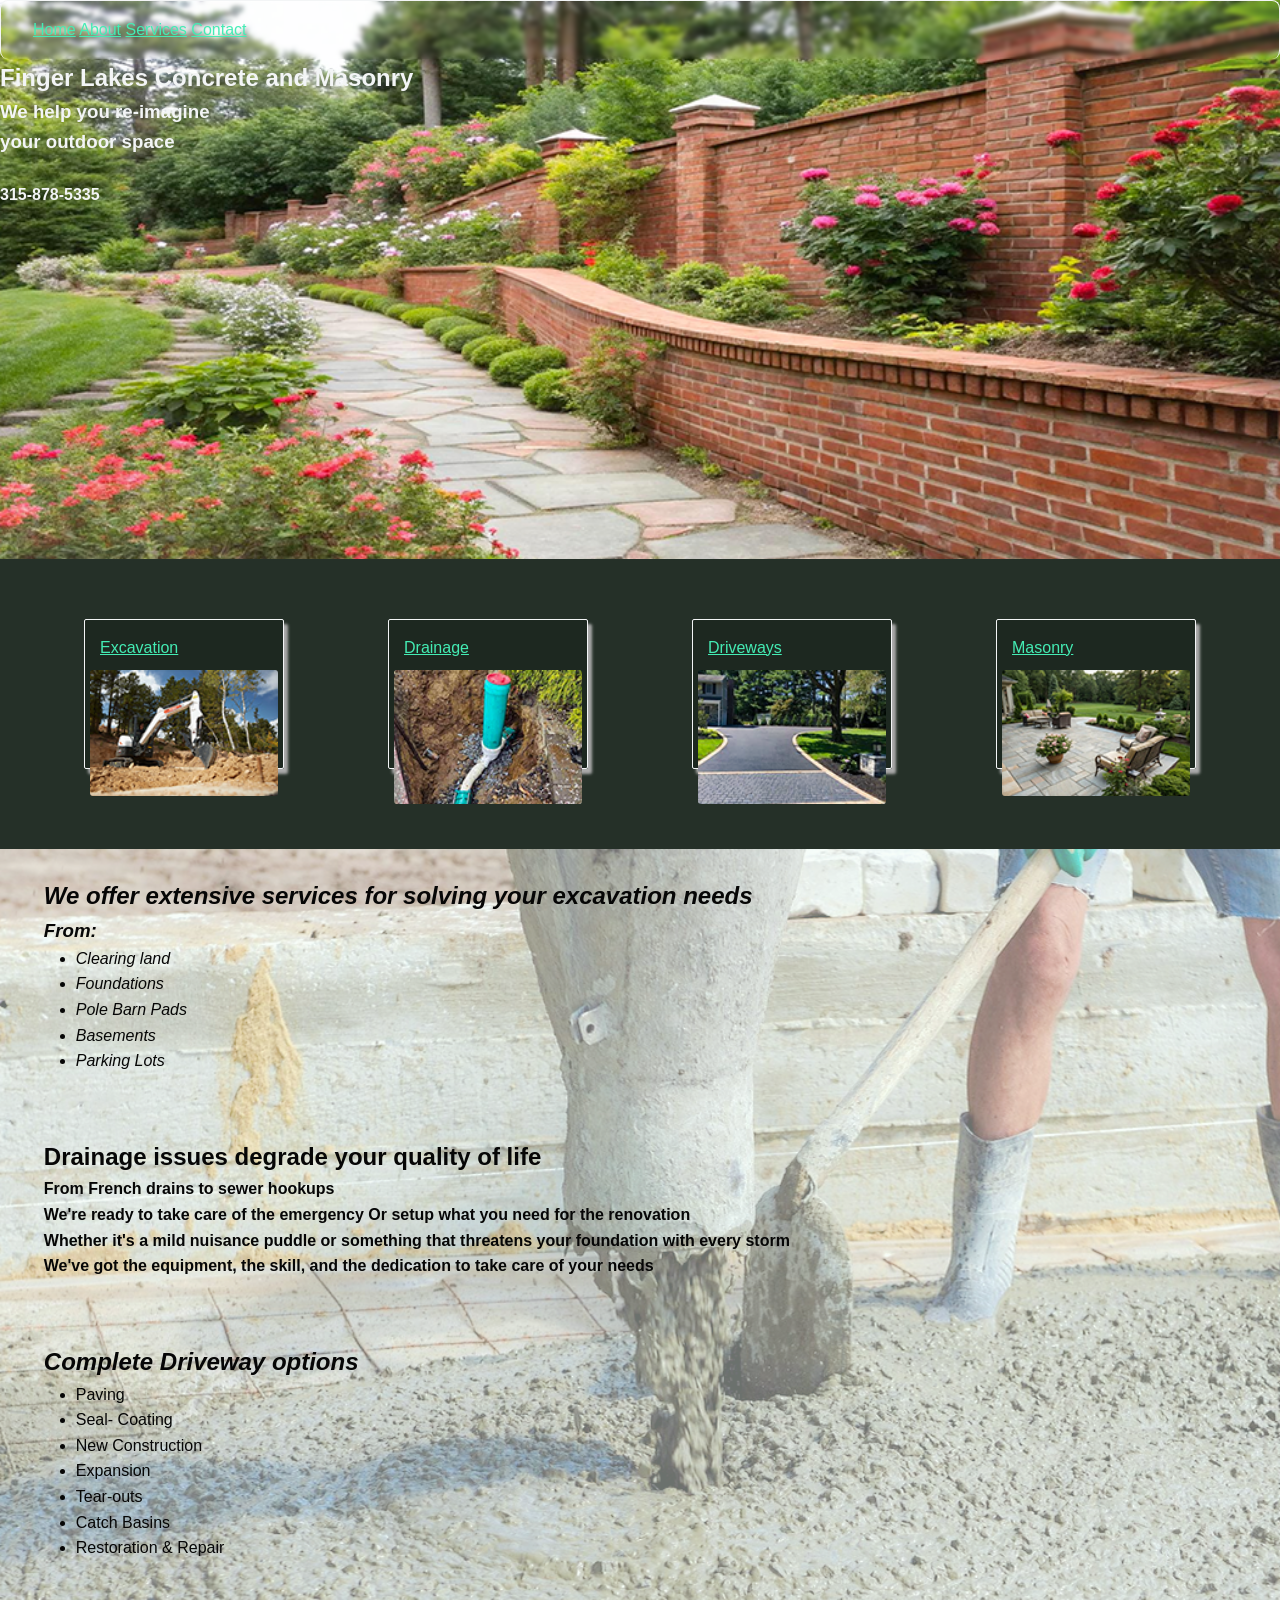
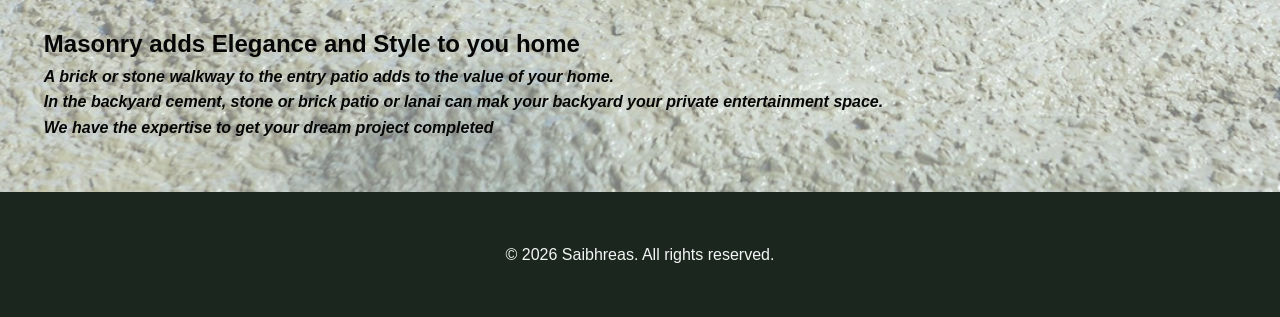
==== commit ebe81b6d: "service page starated, corrected links" ====
--- a/index.html
+++ b/index.html
@@ -6,9 +6,9 @@
   <link rel="stylesheet" href="assets/css/style.css">
   <title>Finger Lakes Concrete and Masonry: excavation and sewer hookup specialist </title>
 </head>
-<body>
+<body class="home">
 
-  <main class="home-page">
+  <main >
     
     <!-- Header section -->
     <header class="header-container">
@@ -17,9 +17,9 @@
       </div>  -->
       <nav class="nav-menu">
         <a href="./index.html">Home</a></li>
-        <a href="./assets/about.html">About</a></li>
-        <a href="#">Services</a></li>
-        <a href="#">Contact</a></li>
+        <a href="./assets/pages/about.html">About</a></li>
+        <a href="./assets/pages/services.html">Services</a></li>
+        <a href="./assets/pages/contact.html">Contact</a></li>
       </nav>
     </header> 
     <!---- End Header -->
--- a/assets/css/style.css
+++ b/assets/css/style.css
@@ -71,7 +71,7 @@
 main {
   background-image: url("../img/NewNav2400.png");
   .img {
-    opacity: 0.7;
+    opacity: 0.9;
     width: 100%;
   }
   background-size: cover;
@@ -79,15 +79,23 @@
   background-repeat: no-repeat;
   max-height: 600px;
 }
+}
 
 .salePitch {
   flex: 1;
-  margin: 30px;
-  padding: 1.5rem;
+  padding-left: 1.5rem;
+  margin: 0 1rem 0 1rem 2rem;
   text-align: left;
 
   font-size: 1.5rem;
-  height: 500px;
+
+}
+.home .salePitch{
+    height: 500px;
+}
+.contact-page, .about-section .salePitch{
+  max-height: 200px;
+  
 }
 @media (max-width: 860px) {
   .salePitch h2,
